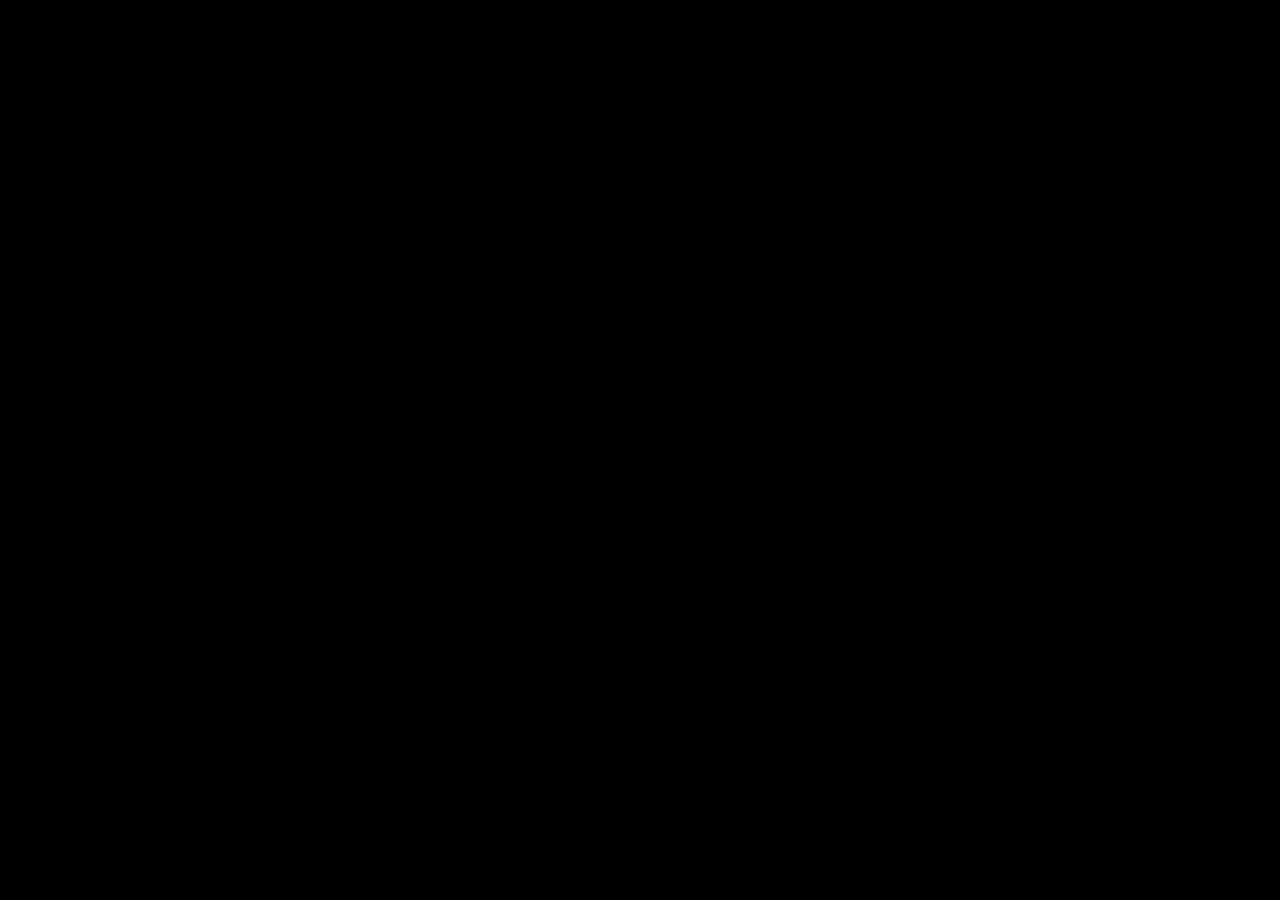
==== index.html @ 36b0eb4e "更新" ====
<!DOCTYPE html>
<html lang="en">

<head>
    <meta charset="UTF-8">
    <meta name="viewport" content="width=device-width, initial-scale=1.0">
    <title>Document</title>
    <link rel="stylesheet" href="./css/global.css">
</head>

<body>

</body>

</html>
---- css/global.css ----
body {
    background-color: black;
}
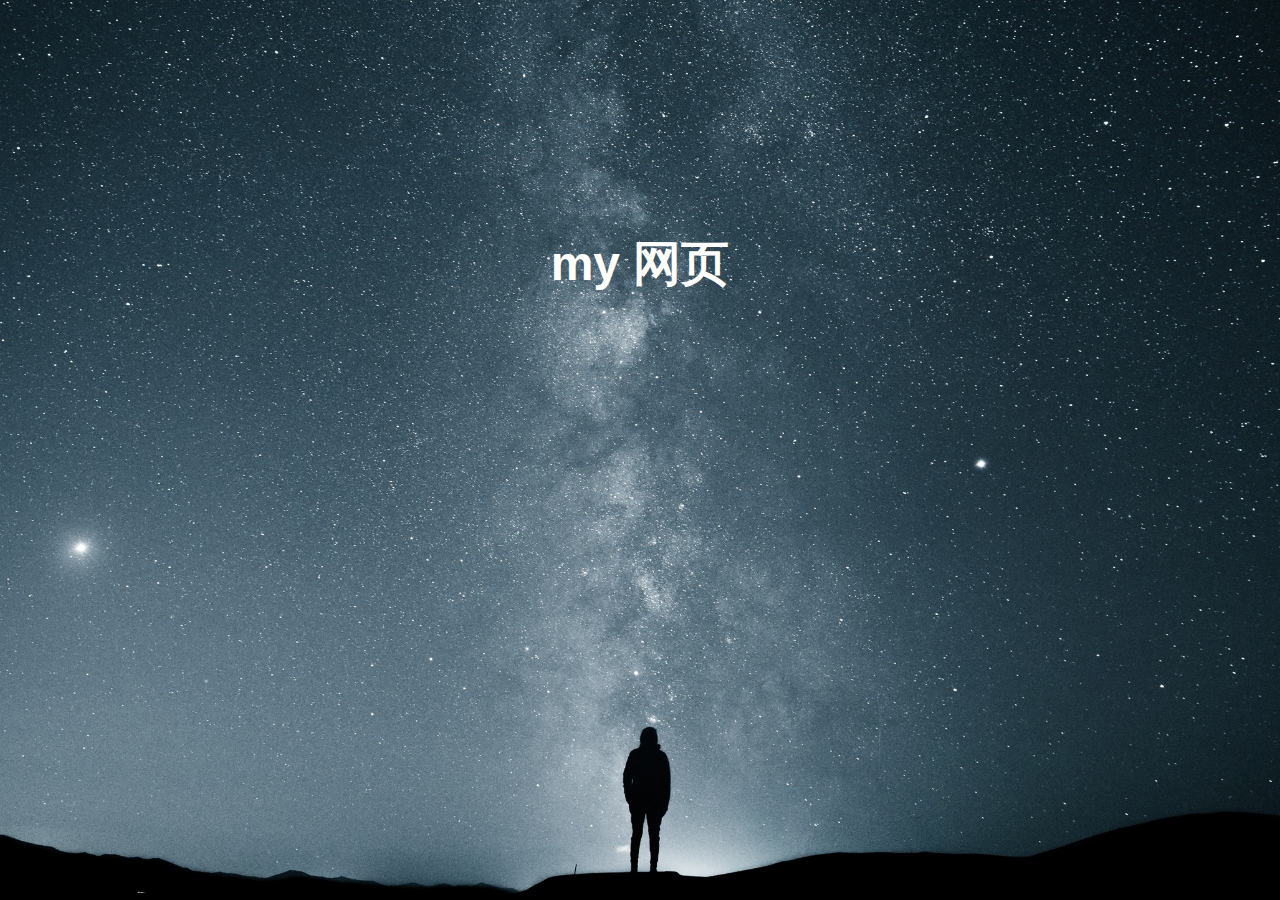
==== commit 2e763c69: "更新" ====
--- a/index.html
+++ b/index.html
@@ -9,6 +9,9 @@
 </head>
 
 <body>
+    <div>
+        <h1><span>my 网页</span></h1>
+    </div>
 
 </body>
 
--- a/css/global.css
+++ b/css/global.css
@@ -1,3 +1,34 @@
+/* 添加背景图及样式 */
 body {
-    background-color: black;
+    background: url("../stars.jpg") no-repeat center center fixed;
+    background-size: cover;
+    color: white;
+    font-family: Arial, sans-serif;
+}
+
+/* 设置标题样式 */
+h1 {
+    text-align: center;
+    padding-top: 200px;
+    font-size: 48px;
+}
+
+/* 设置动画效果 */
+@keyframes glow {
+    0% {
+        text-shadow: 0 0 10px #fff;
+    }
+
+    50% {
+        text-shadow: 0 0 20px #00ffea;
+    }
+
+    100% {
+        text-shadow: 0 0 10px #fff;
+    }
+}
+
+/* 添加动画效果到标题 */
+h1 span {
+    animation: glow 2s infinite;
 }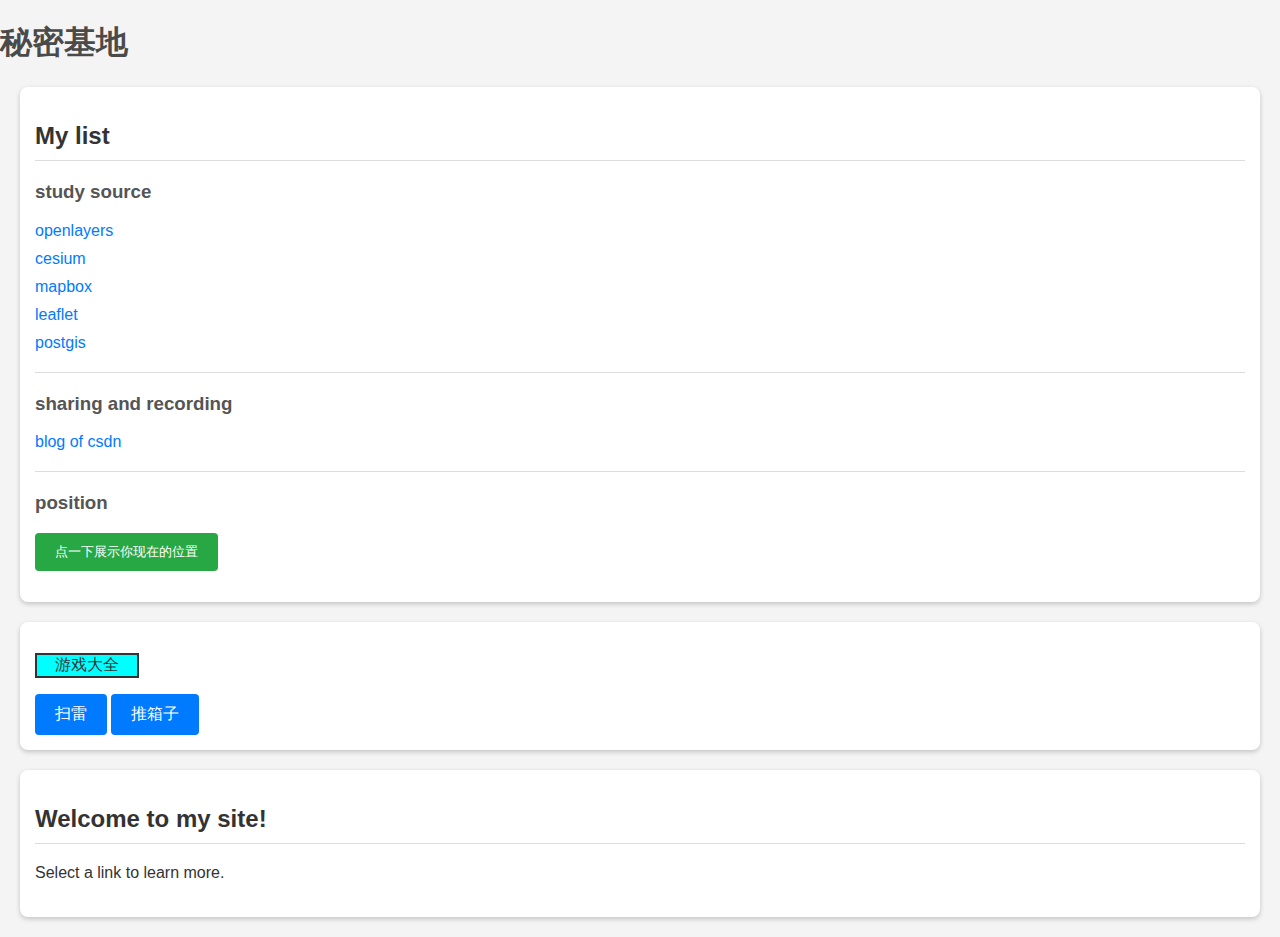
==== commit 6000b209: "更新样式" ====
--- a/index.html
+++ b/index.html
@@ -4,14 +4,50 @@
 <head>
     <meta charset="UTF-8">
     <meta name="viewport" content="width=device-width, initial-scale=1.0">
-    <title>Document</title>
-    <link rel="stylesheet" href="./css/global.css">
+    <title>秘密基地</title>
+    <script src="../main.js"></script>
+    <link rel="stylesheet" href="./css/global2.css">
 </head>
 
 <body>
     <div>
-        <h1><span>my 网页</span></h1>
+        <h1><span>秘密基地</span></h1>
     </div>
+
+    <div id="list">
+        <h2>My list</h2>
+        <ul>
+            <h3>study source</h3>
+            <li><a href="https://openlayers.org/" class="link">openlayers</a></li>
+            <li><a href="https://www.cesium.com/" class="link">cesium</a></li>
+            <li><a href="https://mapbox.com" class="link">mapbox</a></li>
+            <li><a href="https://leafletjs.com/" class="link">leaflet</a></li>
+            <li><a href="https://postgis.net/workshops/zh_Hans/postgis-intro/">postgis</a></li>
+            <hr>
+            <h3>sharing and recording</h3>
+            <li><a href="https://blog.csdn.net/weixin_73810008?spm=1000.2115.3001.5343">blog of csdn</a></li>
+            <hr>
+            <div id="weizhi">
+                <h3>position</h3>
+                <button onclick="getLocation()" id="btn1">点一下展示你现在的位置</button>
+
+            </div>
+
+        </ul>
+    </div>
+    <div class="game">
+        <p style="border: 2px solid; width: 100px; background-color: aqua; text-align: center;">游戏大全</p>
+        <a href="../html/saolei.html">扫雷</a>
+        <a href="../html/moveBox.html">推箱子</a>
+    </div>
+
+    <div id="content">
+        <h2>Welcome to my site!</h2>
+        <p>Select a link to learn more.</p>
+        <!-- 位置信息放到右侧div里 -->
+        <p id="demo"></p>
+    </div>
+
 
 </body>
 
--- a/css/global2.css
+++ b/css/global2.css
@@ -0,0 +1,115 @@
+body {
+    font-family: Arial, sans-serif;
+    margin: 0;
+    padding: 0;
+    background-color: #f4f4f4;
+    color: #333;
+}
+
+h1,
+h2,
+h3 {
+    color: #4a4a4a;
+}
+
+@keyframes glow {
+    0% {
+        text-shadow: 0 0 10px #fff;
+    }
+
+    50% {
+        text-shadow: 0 0 20px #00ffea;
+    }
+
+    100% {
+        text-shadow: 0 0 10px #fff;
+    }
+}
+
+h1 span {
+    animation: glow 2s infinite;
+}
+
+#list,
+#content,
+.game {
+    margin: 20px;
+    padding: 15px;
+    background-color: white;
+    box-shadow: 0 2px 5px rgba(0, 0, 0, 0.2);
+    border-radius: 8px;
+}
+
+#list h2,
+#content h2 {
+    color: #333;
+    border-bottom: 1px solid #ddd;
+    padding-bottom: 10px;
+}
+
+ul {
+    list-style: none;
+    padding: 0;
+}
+
+ul h3 {
+    color: #555;
+    margin-top: 20px;
+}
+
+li {
+    margin: 10px 0;
+}
+
+li a {
+    text-decoration: none;
+    color: #007bff;
+}
+
+li a:hover {
+    text-decoration: underline;
+}
+
+.game a {
+    display: inline-block;
+    background-color: #007bff;
+    color: white;
+    padding: 10px 20px;
+    text-decoration: none;
+    border-radius: 4px;
+    transition: background-color 0.3s;
+}
+
+.game a:hover {
+    background-color: #0056b3;
+}
+
+#btn1 {
+    padding: 10px 20px;
+    background-color: #28a745;
+    color: white;
+    border: none;
+    border-radius: 4px;
+    cursor: pointer;
+    transition: background-color 0.3s;
+}
+
+#btn1:hover {
+    background-color: #218838;
+}
+
+#weizhi {
+    margin-top: 20px;
+}
+
+hr {
+    border: 0;
+    height: 1px;
+    background-color: #ddd;
+    margin: 20px 0;
+}
+
+#demo {
+    color: #555;
+    margin-top: 20px;
+}